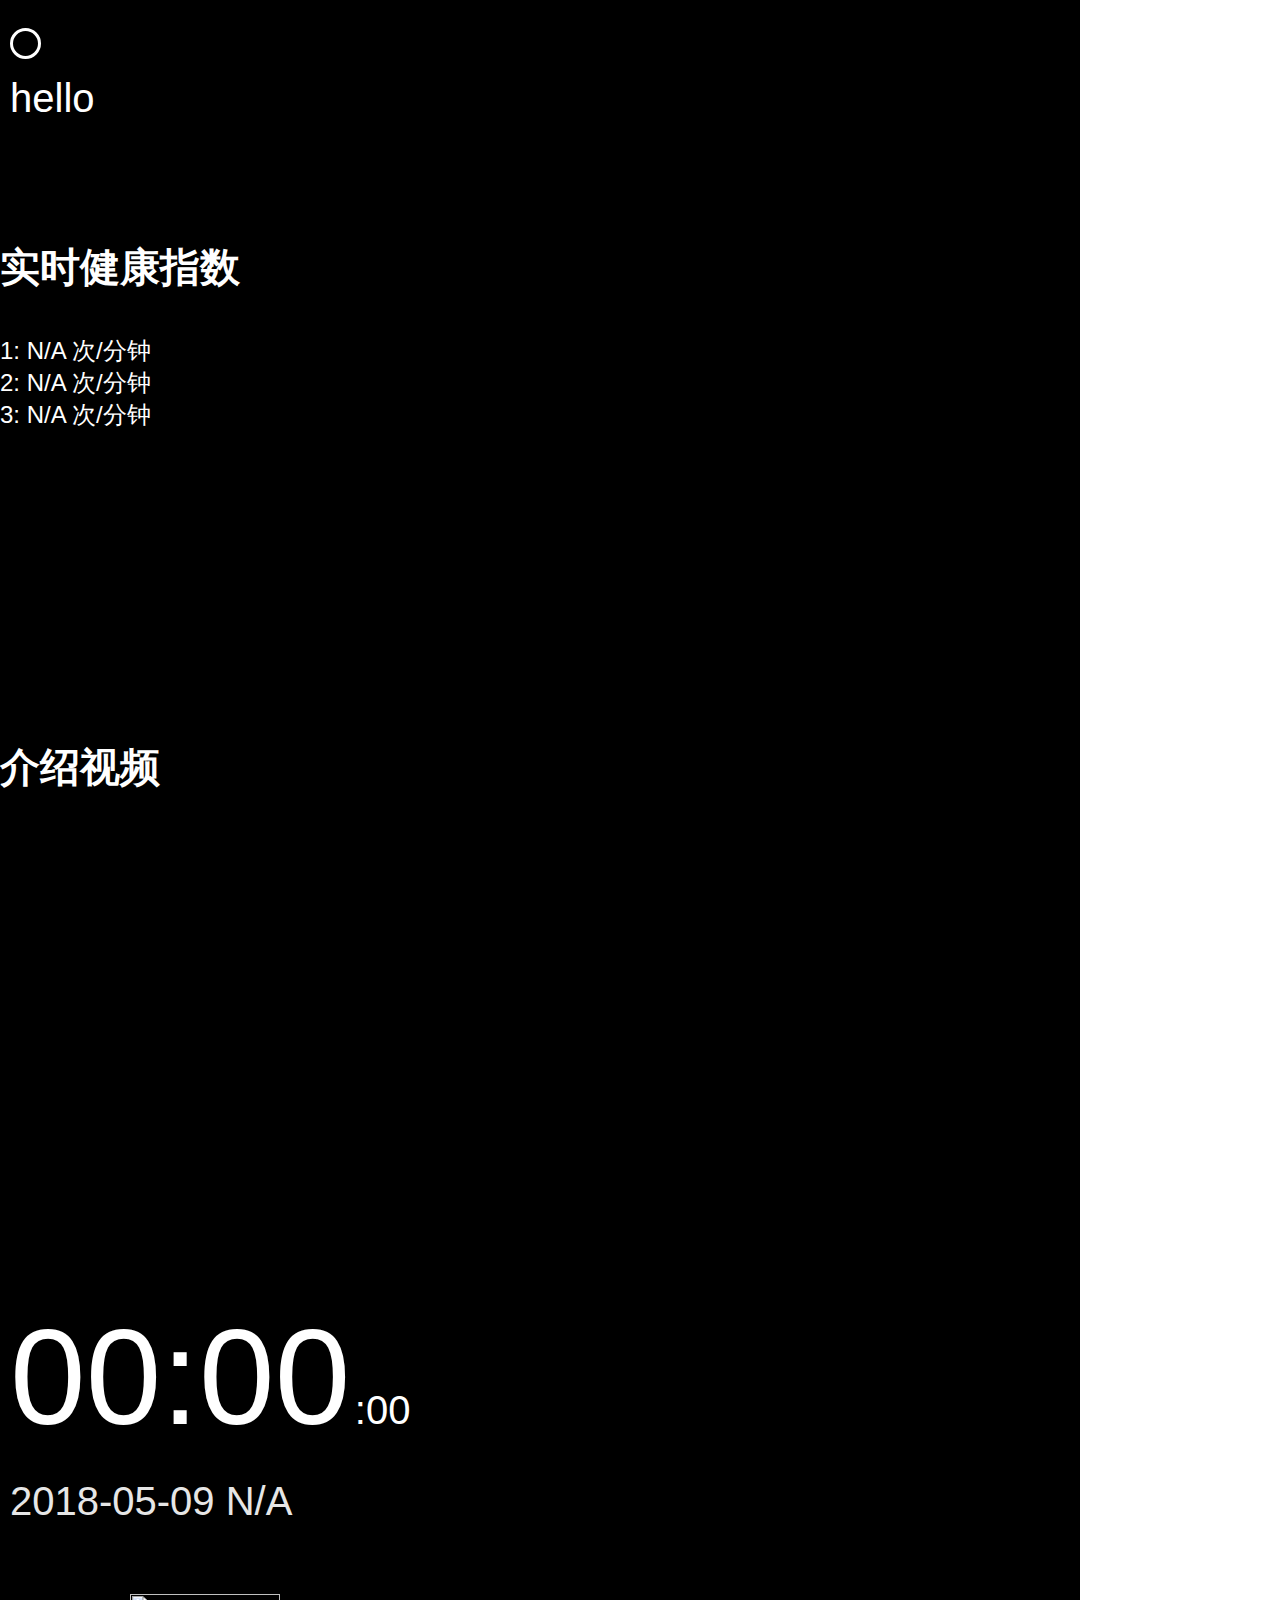
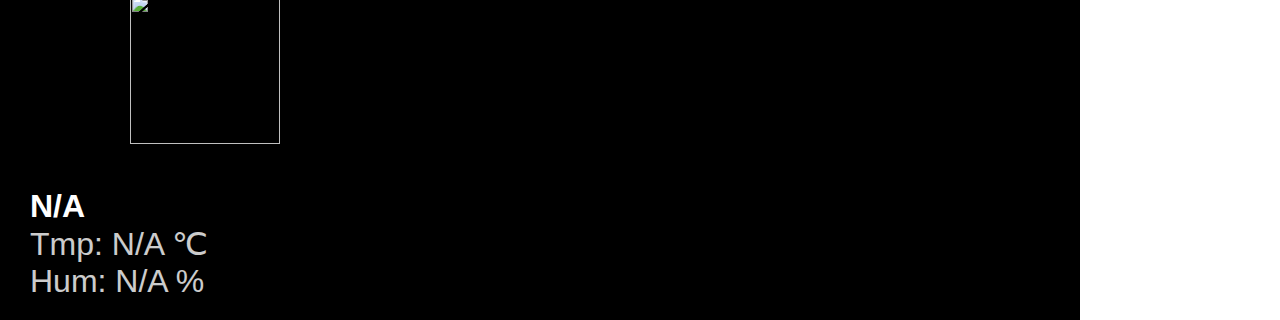
==== index.html @ d1e90dd5 "界面元素优化，并添加新的视频元素" ====
<!DOCTYPE html>
<html>

<head>
	<meta charset="utf-8">
	<meta http-equiv="X-UA-Compatible" content="IE=edge,chrome=1">
	<title>Magic Mirror Main Display Design</title>
	<meta name="description" content="">
	<meta name="keywords" content="">
	<link rel="stylesheet" type="text/css" href="Modules/bootstrap.min.css">
	<link rel="stylesheet" type="text/css" href="Modules/index.css">
	<script type="text/javascript" src="Modules/jquery-3.3.1.min.js"></script>
	<script type="text/javascript" src="Modules/bootstrap.min.js"></script>
	<script type="text/javascript" src="Modules/moment.min.js"></script>
	<script type="text/javascript" src="Modules/crypto-js.js"></script>
	<script type="text/javascript" src="Modules/hmac-sha1.js"></script>
</head>

<body>
	<div class="screen">
		<div class="assistant-table padding-10px">
			<div class="row">
				<i id="icon-assistant">
					<div class="circle"></div>
				</i>
				<span id="assistant-element">hello</span>
			</div>
		</div>

		<div id="" class="healthreport-table">
			<h3>实时健康指数</h3>
			<div class="health-info">
				<span>1:</span>
				<span id="health-1">N/A</span>
				<span>次/分钟</span>
			</div>
			<div class="health-info">
				<span>2:</span>
				<span id="health-2">N/A</span>
				<span>次/分钟</span>
			</div>
			<div class="health-info">
				<span>3:</span>
				<span id="health-3">N/A</span>
				<span>次/分钟</span>
			</div>

			<div class="video-table">
				<h3>介绍视频</h3>
				<video width="640" height="360" src="#">
				</video>
			</div>
		</div>

		<div class="information-table padding-10px">
			<div class="row">
				<div class="normal-table col-md-6">
					<div class="row">
						<div class="timenum col-md-12">
							<span id="time-element">00:00</span>
							<span id="second-element">:00</span>
						</div>
						<div class="dayinfo col-md-12">
							<span id="date-element">2018-05-09</span>
							<span id="week-element">N/A</span>
						</div>
					</div>
				</div>
				<div class="icon-table col-md-3">
					<img class="icon-weather" src="Resource/icon-example.png">
				</div>
				<div class="info-table col-md-3">
					<div class="row">
						<div class="weather col-md-12">
							<strong>
								<span id="weather-element">N/A</span>
							</strong>
						</div>
						<div class="tempnum col-md-12">
							<span>Tmp:</span>
							<span id="temp-element">N/A</span>
							<span>℃</span>
						</div>
						<div class="humiditynum col-md-12">
							<span>Hum:</span>
							<span id="humidity-element">N/A</span>
							<span>%</span>
						</div>
					</div>
				</div>
			</div>
		</div>
	</div>
</body>
<script type="text/javascript" src="Modules/index.js"></script>

</html>
---- Modules/index.css ----
@charset "UTF-8";
/**
 * 
 * @authors Lin Yangyang & Wang Hanze
 * @date    2018-03-18 10:03:06
 * @version 1.3.0
 */

body {
	margin: 0;
	padding: 0;
	width: 1080px;
	height: 1920px;
}

.screen {
	margin: 0;
	padding: 0;
	width: 1080px;
	height: 1920px;
	position: relative;
	background: #000000;
	font-family: Arial, Helvetica, sans-serif;
	color: #ffffff;
}

.row {
	margin: 0;
	padding: 0;
	width: 100%;
	height: 100%;
}

.information-table {
	position: absolute;
	bottom: 10px;
}

.healthreport-table {
	position: absolute;
	top: 200px;
	/* left: -20px; */
	/* animation: 3s location_trans 0s infinite; */
}

h3 {
	font-size: 2.5em;
}

.health-info {
	font-size: 1.5em;
}

.video-table {
	position: absolute;
	top: 500px;
}

.icon-weather {
	width: 150px;
	height: 150px;
	margin-top: 70px;
	margin-left: 120px;
}

.assistant-table {
	font-size: 2.5em;
}

.circle {
	margin-top: 17.5px;
	margin-bottom: 17.5px;
	margin-right: 10px;
	width: 25px;
	height: 25px;
	border: 3px solid;
	border-color: #ffffff;
	border-radius: 25px;
	animation: 3s opacity_trans 0s infinite;
}

@keyframes opacity_trans {
	0% {
		opacity: 0;
	}
	50% {
		opacity: 1;
	}
	100% {
		opacity: 0;
	}
}

.info-table {
	margin-top: 20px;
}

.timenum {
	height: 180px;
}

#time-element {
	font-size: 8.5em;
}

#second-element {
	font-size: 2.5em;
}

.dayinfo {
	font-size: 2.5em;
	opacity: 0.9;
}

.weather {
	margin-left: 20px;
	margin-top: 40px;
	font-size: 2em;
}

.tempnum {
	margin-left: 20px;
	font-size: 2em;
	opacity: 0.8;
}

.humiditynum {
	margin-left: 20px;
	font-size: 2em;
	opacity: 0.8;
}

.padding-10px {
	padding: 10px;
}
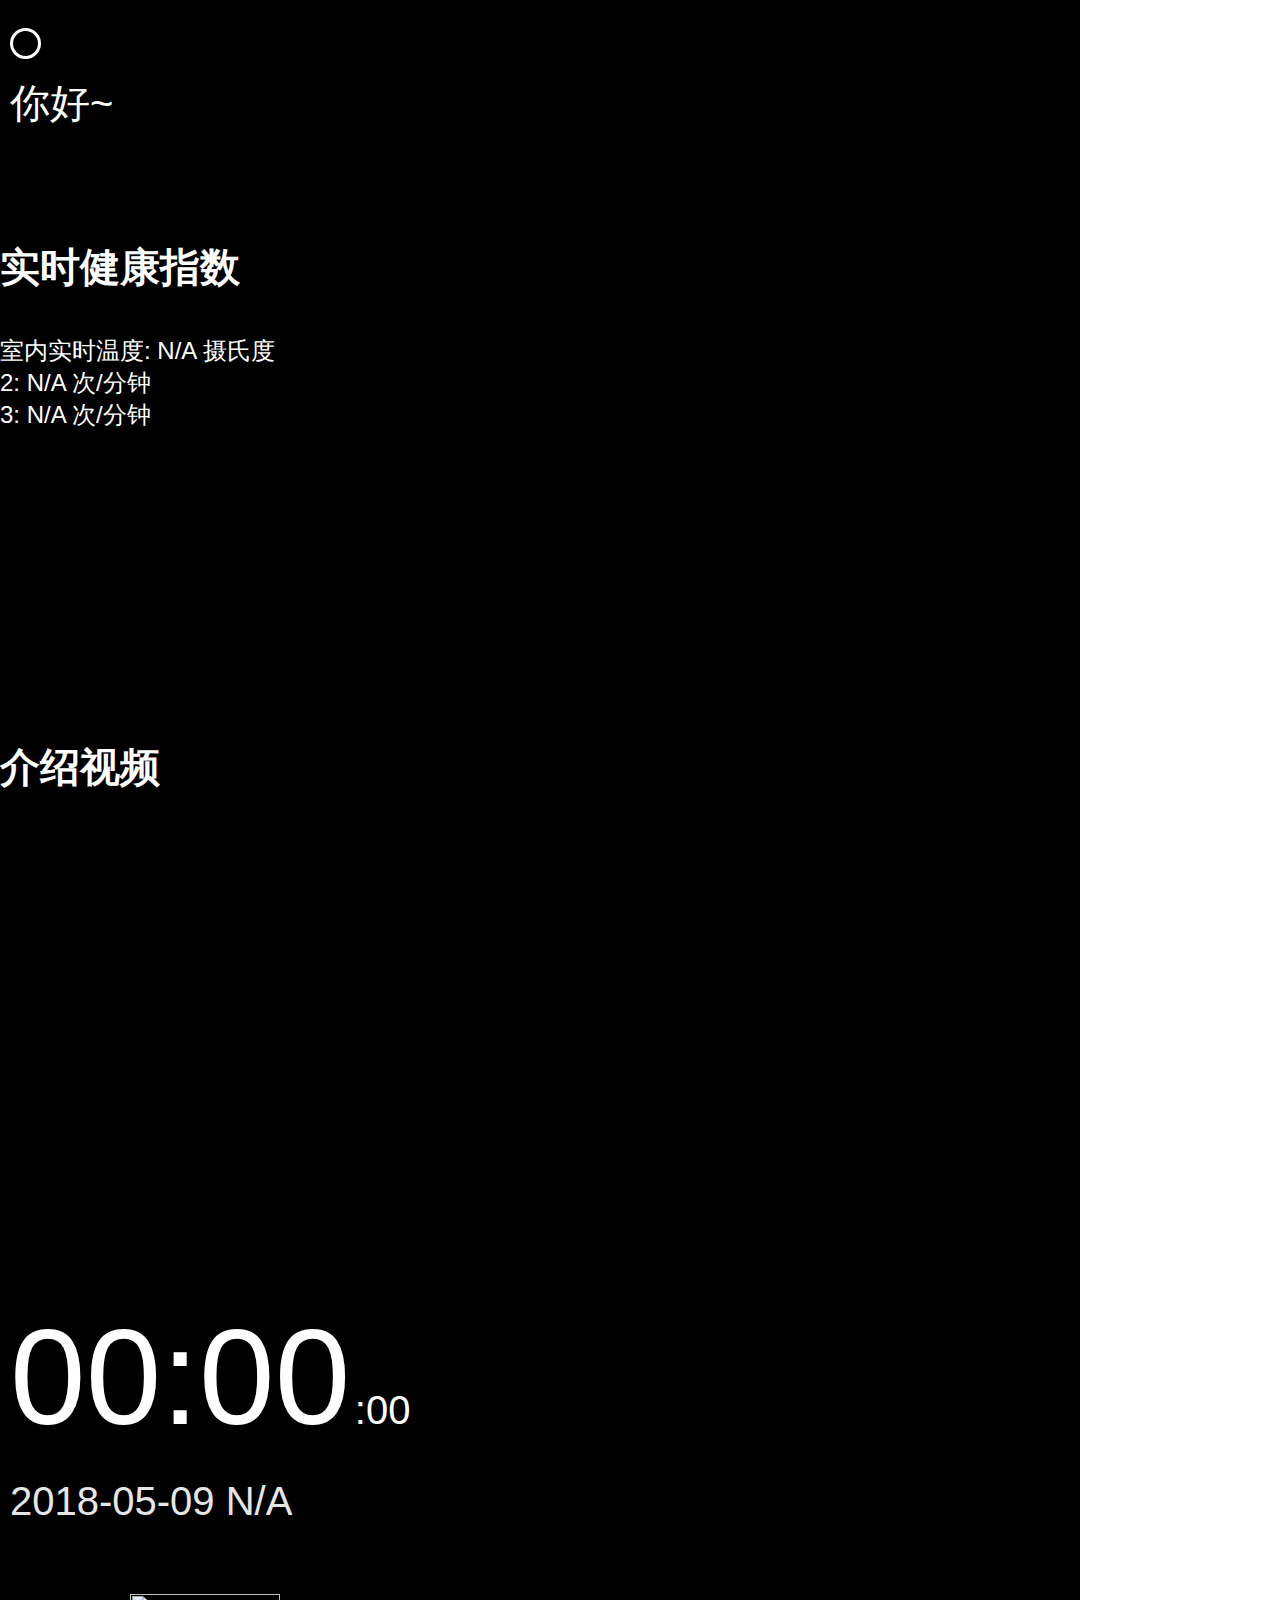
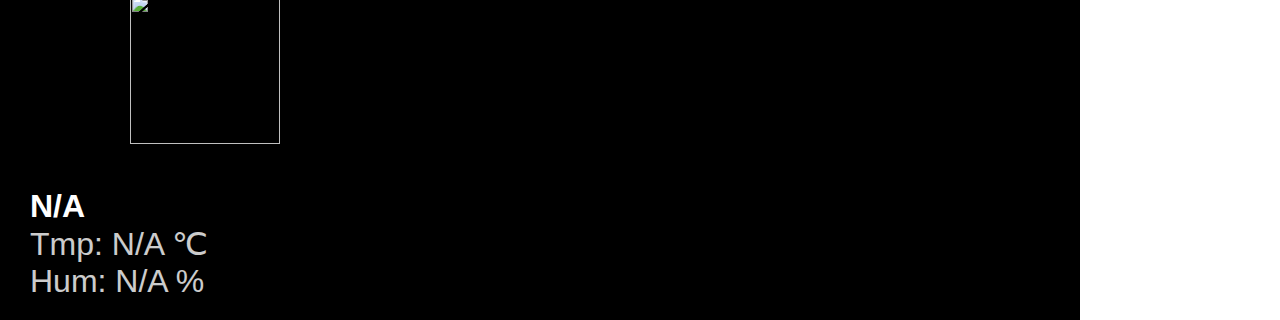
==== commit b2942ccc: "更新实时温度测量" ====
--- a/index.html
+++ b/index.html
@@ -23,16 +23,16 @@
 				<i id="icon-assistant">
 					<div class="circle"></div>
 				</i>
-				<span id="assistant-element">hello</span>
+				<span id="assistant-element">你好~</span>
 			</div>
 		</div>
 
 		<div id="" class="healthreport-table">
 			<h3>实时健康指数</h3>
 			<div class="health-info">
-				<span>1:</span>
+				<span>室内实时温度:</span>
 				<span id="health-1">N/A</span>
-				<span>次/分钟</span>
+				<span>摄氏度</span>
 			</div>
 			<div class="health-info">
 				<span>2:</span>
@@ -47,8 +47,7 @@
 
 			<div class="video-table">
 				<h3>介绍视频</h3>
-				<video width="640" height="360" src="#">
-				</video>
+				<video src="/home/pi/Videos/demo.mp4" autoplay></video>
 			</div>
 		</div>
 
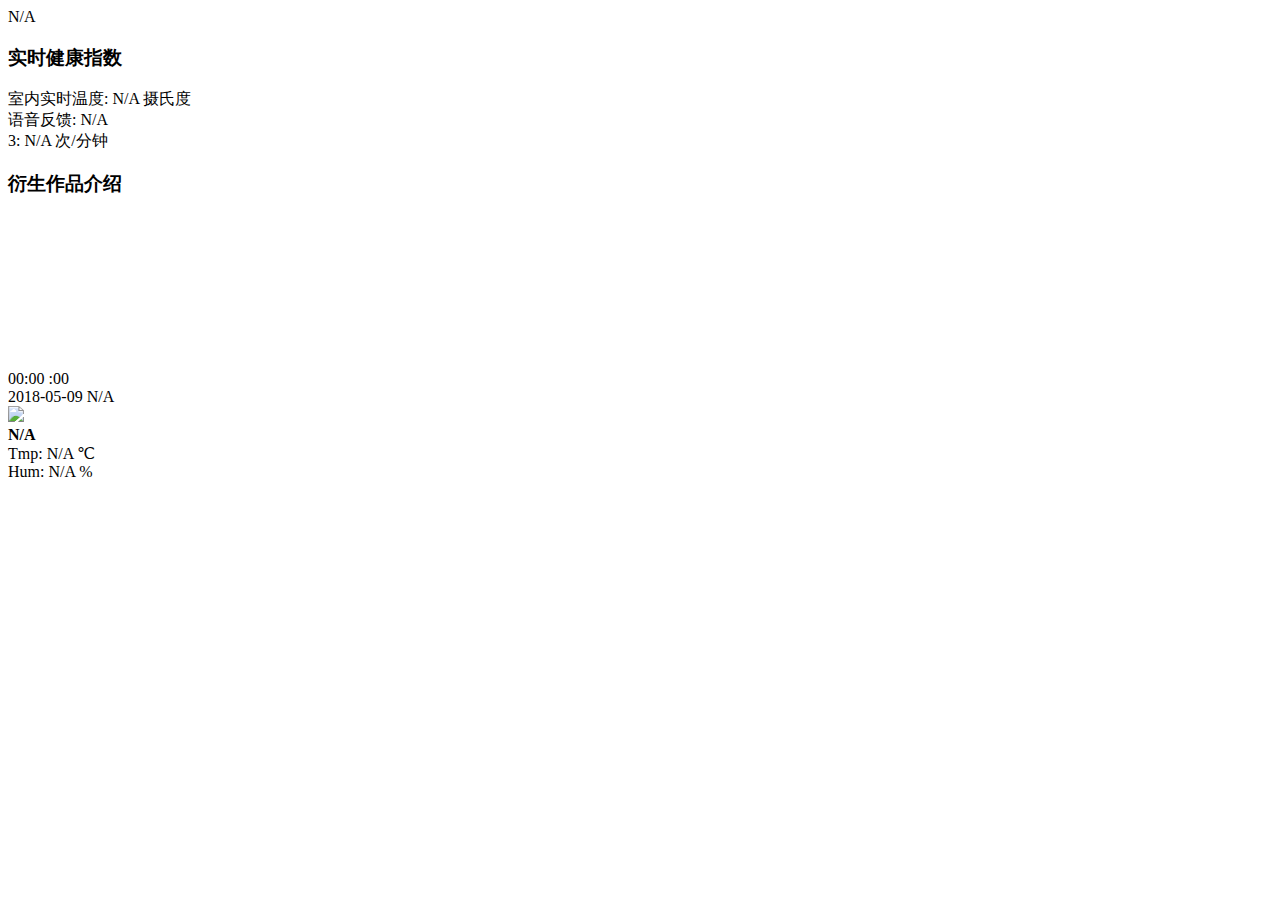
==== commit 341ce233: "flask 服务器完善，前端 ajax 方法跨域问题解决（非 jsonp 形式）" ====
--- a/index.html
+++ b/index.html
@@ -4,16 +4,11 @@
 <head>
 	<meta charset="utf-8">
 	<meta http-equiv="X-UA-Compatible" content="IE=edge,chrome=1">
-	<title>Magic Mirror Main Display Design</title>
+	<title>Magic Mirror Main Display</title>
 	<meta name="description" content="">
 	<meta name="keywords" content="">
-	<link rel="stylesheet" type="text/css" href="Modules/bootstrap.min.css">
-	<link rel="stylesheet" type="text/css" href="Modules/index.css">
-	<script type="text/javascript" src="Modules/jquery-3.3.1.min.js"></script>
-	<script type="text/javascript" src="Modules/bootstrap.min.js"></script>
-	<script type="text/javascript" src="Modules/moment.min.js"></script>
-	<script type="text/javascript" src="Modules/crypto-js.js"></script>
-	<script type="text/javascript" src="Modules/hmac-sha1.js"></script>
+	<link rel="stylesheet" type="text/css" href="Modules/css/bootstrap.min.css">
+	<link rel="stylesheet" type="text/css" href="Modules/css/index.css">
 </head>
 
 <body>
@@ -23,7 +18,7 @@
 				<i id="icon-assistant">
 					<div class="circle"></div>
 				</i>
-				<span id="assistant-element">你好~</span>
+				<span id="assistant-element">N/A</span>
 			</div>
 		</div>
 
@@ -35,9 +30,9 @@
 				<span>摄氏度</span>
 			</div>
 			<div class="health-info">
-				<span>2:</span>
+				<span>语音反馈:</span>
 				<span id="health-2">N/A</span>
-				<span>次/分钟</span>
+				<span></span>
 			</div>
 			<div class="health-info">
 				<span>3:</span>
@@ -46,8 +41,8 @@
 			</div>
 
 			<div class="video-table">
-				<h3>介绍视频</h3>
-				<video src="/home/pi/Videos/demo.mp4" autoplay></video>
+				<h3>衍生作品介绍</h3>
+				<video id="video1" src="/home/pi/Videos/demo.mp4"></video>
 			</div>
 		</div>
 
@@ -90,7 +85,13 @@
 			</div>
 		</div>
 	</div>
+
+	<script type="text/javascript" src="Modules/js/jquery-3.3.1.min.js"></script>
+	<script type="text/javascript" src="Modules/js/bootstrap.min.js"></script>
+	<script type="text/javascript" src="Modules/js/moment.min.js"></script>
+	<script type="text/javascript" src="Modules/js/crypto-js.js"></script>
+	<script type="text/javascript" src="Modules/js/hmac-sha1.js"></script>
+	<script type="text/javascript" src="Modules/js/index.js"></script>
 </body>
-<script type="text/javascript" src="Modules/index.js"></script>
 
 </html>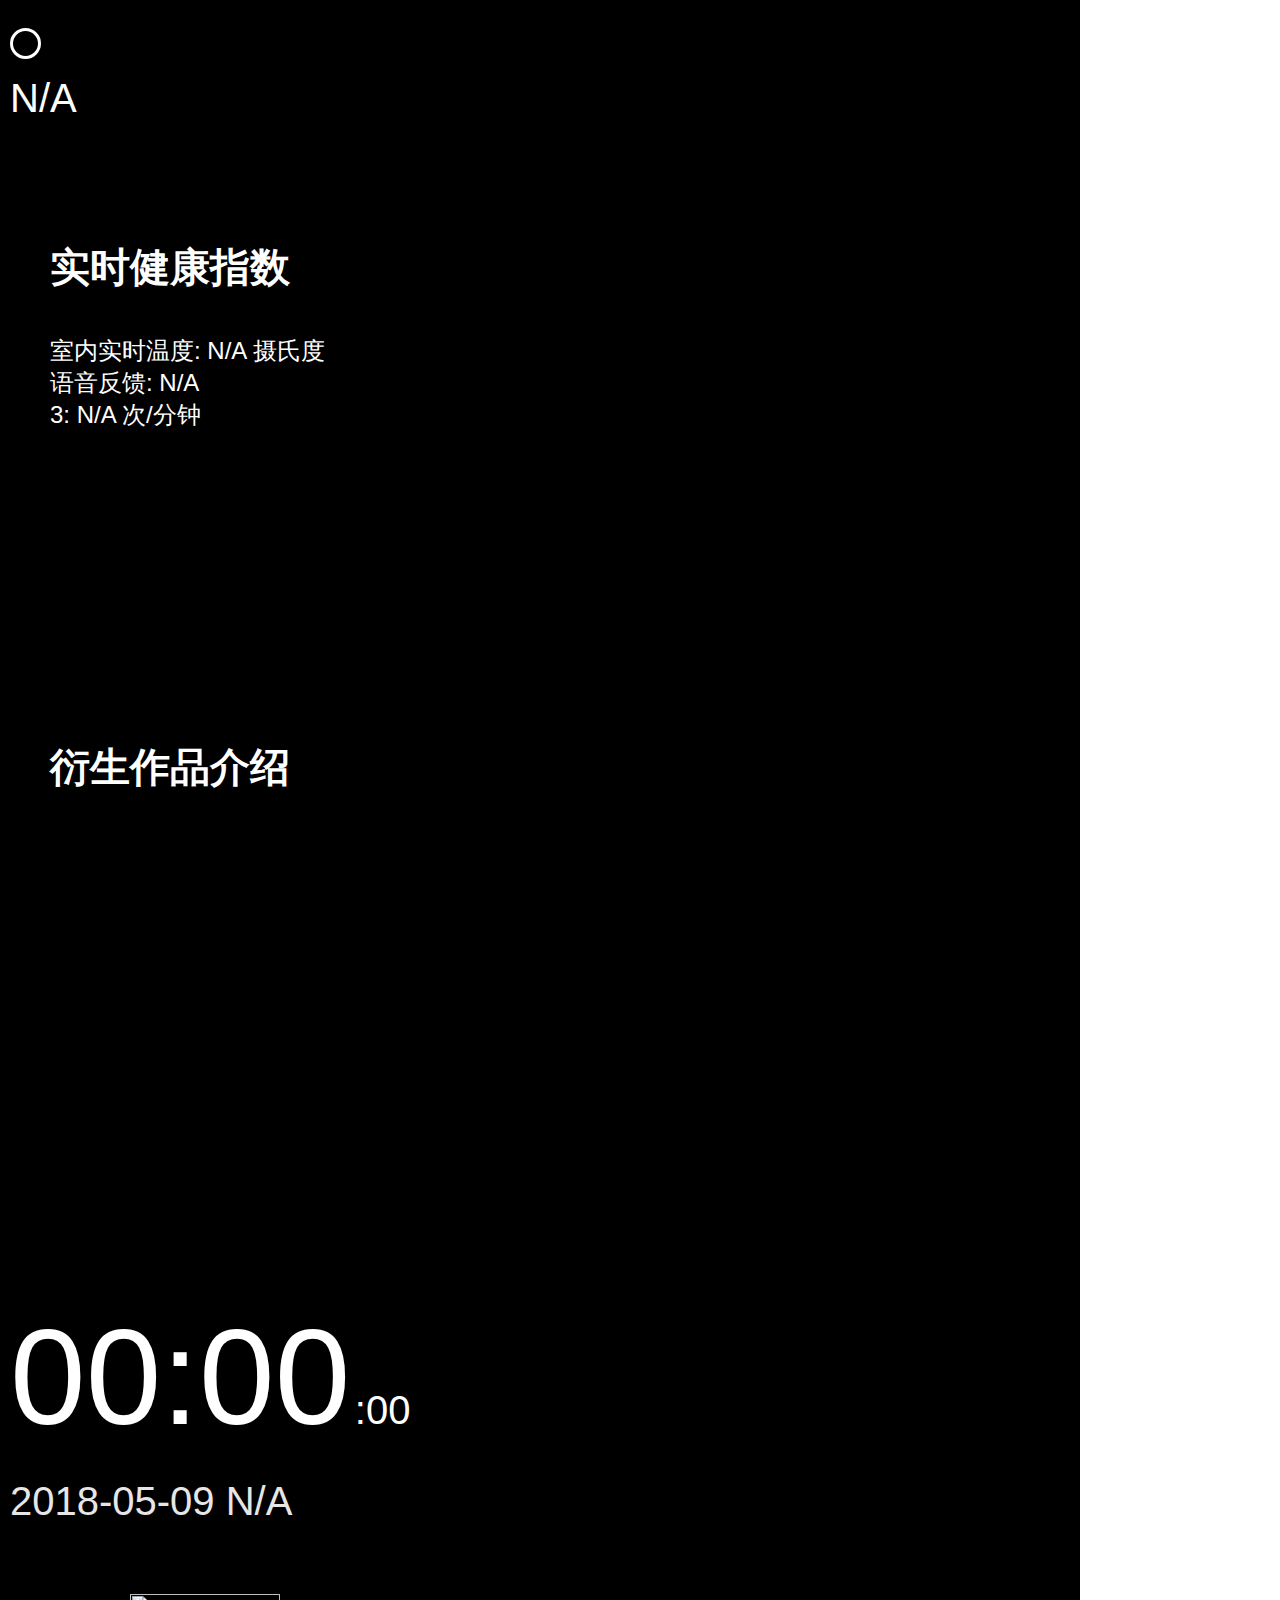
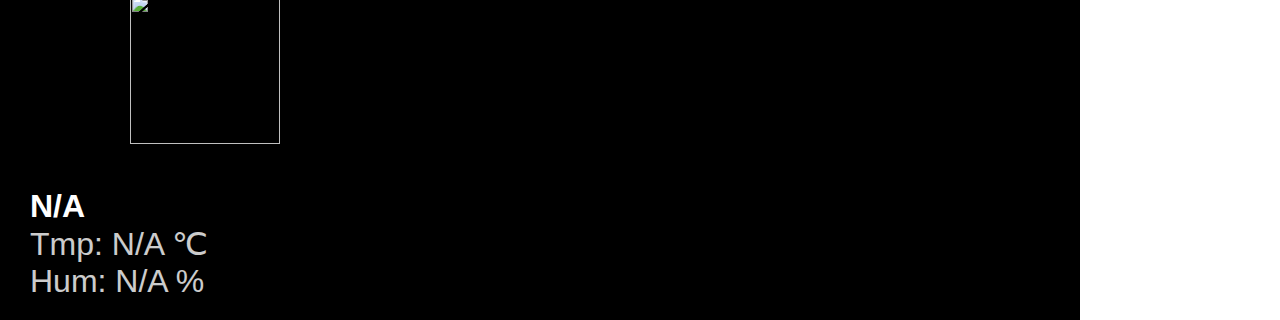
==== commit 35a99699: "Reformat code" ====
--- a/index.html
+++ b/index.html
@@ -2,96 +2,96 @@
 <html>
 
 <head>
-	<meta charset="utf-8">
-	<meta http-equiv="X-UA-Compatible" content="IE=edge,chrome=1">
-	<title>Magic Mirror Main Display</title>
-	<meta name="description" content="">
-	<meta name="keywords" content="">
-	<link rel="stylesheet" type="text/css" href="Modules/css/bootstrap.min.css">
-	<link rel="stylesheet" type="text/css" href="Modules/css/index.css">
+    <meta charset="utf-8">
+    <meta http-equiv="X-UA-Compatible" content="IE=edge,chrome=1">
+    <title>Magic Mirror Main Display</title>
+    <meta name="description" content="">
+    <meta name="keywords" content="">
+    <link rel="stylesheet" type="text/css" href="Modules/css/bootstrap.min.css">
+    <link rel="stylesheet" type="text/css" href="Modules/css/index.css">
 </head>
 
 <body>
-	<div class="screen">
-		<div class="assistant-table padding-10px">
-			<div class="row">
-				<i id="icon-assistant">
-					<div class="circle"></div>
-				</i>
-				<span id="assistant-element">N/A</span>
-			</div>
-		</div>
+<div class="screen">
+    <div class="assistant-table padding-10px">
+        <div class="row">
+            <i id="icon-assistant">
+                <div class="circle"></div>
+            </i>
+            <span id="assistant-element">N/A</span>
+        </div>
+    </div>
 
-		<div id="" class="healthreport-table">
-			<h3>实时健康指数</h3>
-			<div class="health-info">
-				<span>室内实时温度:</span>
-				<span id="health-1">N/A</span>
-				<span>摄氏度</span>
-			</div>
-			<div class="health-info">
-				<span>语音反馈:</span>
-				<span id="health-2">N/A</span>
-				<span></span>
-			</div>
-			<div class="health-info">
-				<span>3:</span>
-				<span id="health-3">N/A</span>
-				<span>次/分钟</span>
-			</div>
+    <div id="" class="healthreport-table">
+        <h3>实时健康指数</h3>
+        <div class="health-info">
+            <span>室内实时温度:</span>
+            <span id="health-1">N/A</span>
+            <span>摄氏度</span>
+        </div>
+        <div class="health-info">
+            <span>语音反馈:</span>
+            <span id="health-2">N/A</span>
+            <span></span>
+        </div>
+        <div class="health-info">
+            <span>3:</span>
+            <span id="health-3">N/A</span>
+            <span>次/分钟</span>
+        </div>
 
-			<div class="video-table">
-				<h3>衍生作品介绍</h3>
-				<video id="video1" src="/home/pi/Videos/demo.mp4"></video>
-			</div>
-		</div>
+        <div class="video-table">
+            <h3>衍生作品介绍</h3>
+            <video id="video1" src="/home/pi/Videos/demo.mp4"></video>
+        </div>
+    </div>
 
-		<div class="information-table padding-10px">
-			<div class="row">
-				<div class="normal-table col-md-6">
-					<div class="row">
-						<div class="timenum col-md-12">
-							<span id="time-element">00:00</span>
-							<span id="second-element">:00</span>
-						</div>
-						<div class="dayinfo col-md-12">
-							<span id="date-element">2018-05-09</span>
-							<span id="week-element">N/A</span>
-						</div>
-					</div>
-				</div>
-				<div class="icon-table col-md-3">
-					<img class="icon-weather" src="Resource/icon-example.png">
-				</div>
-				<div class="info-table col-md-3">
-					<div class="row">
-						<div class="weather col-md-12">
-							<strong>
-								<span id="weather-element">N/A</span>
-							</strong>
-						</div>
-						<div class="tempnum col-md-12">
-							<span>Tmp:</span>
-							<span id="temp-element">N/A</span>
-							<span>℃</span>
-						</div>
-						<div class="humiditynum col-md-12">
-							<span>Hum:</span>
-							<span id="humidity-element">N/A</span>
-							<span>%</span>
-						</div>
-					</div>
-				</div>
-			</div>
-		</div>
-	</div>
+    <div class="information-table padding-10px">
+        <div class="row">
+            <div class="normal-table col-md-6">
+                <div class="row">
+                    <div class="timenum col-md-12">
+                        <span id="time-element">00:00</span>
+                        <span id="second-element">:00</span>
+                    </div>
+                    <div class="dayinfo col-md-12">
+                        <span id="date-element">2018-05-09</span>
+                        <span id="week-element">N/A</span>
+                    </div>
+                </div>
+            </div>
+            <div class="icon-table col-md-3">
+                <img class="icon-weather" src="Resource/icon-example.png">
+            </div>
+            <div class="info-table col-md-3">
+                <div class="row">
+                    <div class="weather col-md-12">
+                        <strong>
+                            <span id="weather-element">N/A</span>
+                        </strong>
+                    </div>
+                    <div class="tempnum col-md-12">
+                        <span>Tmp:</span>
+                        <span id="temp-element">N/A</span>
+                        <span>℃</span>
+                    </div>
+                    <div class="humiditynum col-md-12">
+                        <span>Hum:</span>
+                        <span id="humidity-element">N/A</span>
+                        <span>%</span>
+                    </div>
+                </div>
+            </div>
+        </div>
+    </div>
+</div>
 
-	<script type="text/javascript" src="Modules/js/jquery-3.3.1.min.js"></script>
-	<script type="text/javascript" src="Modules/js/bootstrap.min.js"></script>
-	<script type="text/javascript" src="Modules/js/moment.min.js"></script>
-	<script type="text/javascript" src="Modules/js/crypto-js.js"></script>
-	<script type="text/javascript" src="Modules/js/hmac-sha1.js"></script>
-	<script type="text/javascript" src="Modules/js/index.js"></script>
+<script type="text/javascript" src="Modules/js/jquery-3.3.1.min.js"></script>
+<script type="text/javascript" src="Modules/js/bootstrap.min.js"></script>
+<script type="text/javascript" src="Modules/js/moment.min.js"></script>
+<script type="text/javascript" src="Modules/js/crypto-js.js"></script>
+<script type="text/javascript" src="Modules/js/hmac-sha1.js"></script>
+<script type="text/javascript" src="Modules/js/index.js"></script>
 </body>
 
 </html>--- a/Modules/css/index.css
+++ b/Modules/css/index.css
@@ -0,0 +1,135 @@
+@charset "UTF-8";
+/**
+ * 
+ * @authors Lin Yangyang & Wang Hanze
+ * @date    2018-03-18 10:03:06
+ * @version 1.3.0
+ */
+
+body {
+    margin: 0;
+    padding: 0;
+    width: 1080px;
+    height: 1920px;
+}
+
+.screen {
+    margin: 0;
+    padding: 0;
+    width: 1080px;
+    height: 1920px;
+    position: relative;
+    background: #000000;
+    font-family: Arial, Helvetica, sans-serif;
+    color: #ffffff;
+}
+
+.row {
+    margin: 0;
+    padding: 0;
+    width: 100%;
+    height: 100%;
+}
+
+.information-table {
+    position: absolute;
+    bottom: 10px;
+}
+
+.healthreport-table {
+    position: absolute;
+    top: 200px;
+    left: 50px;
+    /* animation: 3s location_trans 0s infinite; */
+}
+
+h3 {
+    font-size: 2.5em;
+}
+
+.health-info {
+    font-size: 1.5em;
+}
+
+.video-table {
+    position: absolute;
+    top: 500px;
+}
+
+.icon-weather {
+    width: 150px;
+    height: 150px;
+    margin-top: 70px;
+    margin-left: 120px;
+}
+
+.assistant-table {
+    font-size: 2.5em;
+}
+
+.circle {
+    margin-top: 17.5px;
+    margin-bottom: 17.5px;
+    margin-right: 10px;
+    width: 25px;
+    height: 25px;
+    border: 3px solid;
+    border-color: #ffffff;
+    border-radius: 25px;
+    animation: 3s opacity_trans 0s infinite;
+}
+
+@keyframes opacity_trans {
+    0% {
+        opacity: 0;
+    }
+    50% {
+        opacity: 1;
+    }
+    100% {
+        opacity: 0;
+    }
+}
+
+.info-table {
+    margin-top: 20px;
+}
+
+.timenum {
+    height: 180px;
+}
+
+#time-element {
+    font-size: 8.5em;
+}
+
+#second-element {
+    font-size: 2.5em;
+}
+
+.dayinfo {
+    font-size: 2.5em;
+    opacity: 0.9;
+}
+
+.weather {
+    margin-left: 20px;
+    margin-top: 40px;
+    font-size: 2em;
+}
+
+.tempnum {
+    margin-left: 20px;
+    font-size: 2em;
+    opacity: 0.8;
+}
+
+.humiditynum {
+    margin-left: 20px;
+    font-size: 2em;
+    opacity: 0.8;
+}
+
+.padding-10px {
+    padding: 10px;
+}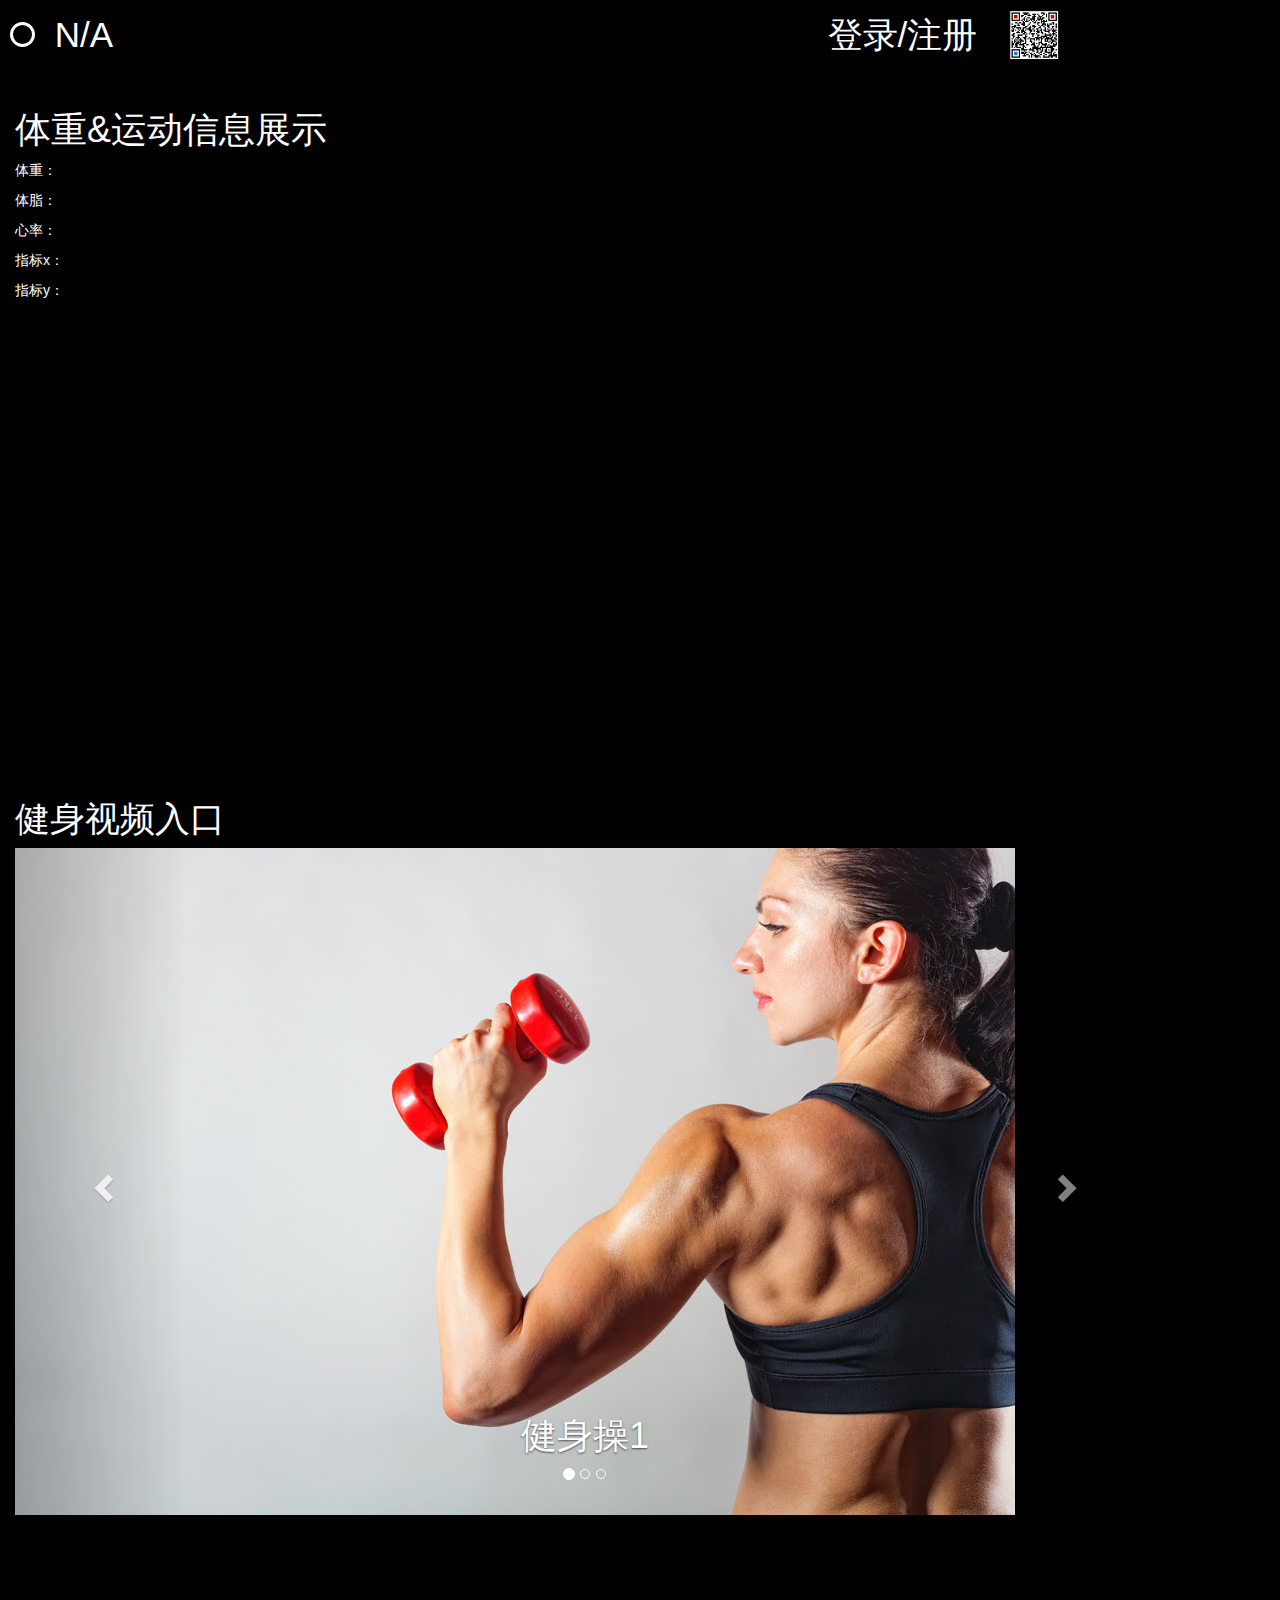
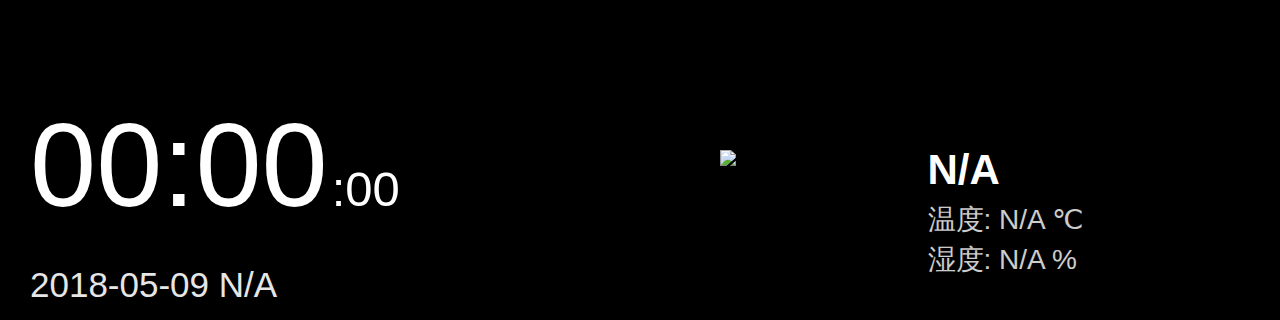
==== commit b746544c: "界面增加视频入口和生理信息板块" ====
--- a/index.html
+++ b/index.html
@@ -7,24 +7,59 @@
     <title>Magic Mirror Main Display</title>
     <meta name="description" content="">
     <meta name="keywords" content="">
+
     <link rel="stylesheet" type="text/css" href="Modules/css/bootstrap.min.css">
     <link rel="stylesheet" type="text/css" href="Modules/css/index.css">
 </head>
 
 <body>
 <div class="screen">
-    <div class="assistant-table padding-10px">
+    <!--顶部-->
+    <div class="assistant-table container-fluid">
         <div class="row">
-            <i id="icon-assistant">
-                <div class="circle"></div>
-            </i>
-            <span id="assistant-element">N/A</span>
+            <div class="col-md-9">
+                <i id="icon-assistant">
+                    <div class="circle"></div>
+                </i>
+                <span id="assistant-element">N/A</span>                
+            </div>
+            <div class="col-md-2">
+                <span class="text-right">登录/注册</span>                  
+            </div>
+            <div class="col-md-1">
+                 <img src="Resource/Rcode.png" width="50" class="img-responsive">  
+            </div>
         </div>
     </div>
 
-    <div id="" class="healthreport-table">
-        <h3>实时健康指数</h3>
-        <div class="health-info">
+    <!--体重等信息-->
+    <div id="" class="container healthreport-table">
+        <h1>体重&运动信息展示</h1>
+
+        <div class="row">
+            <!--指标区-->
+            <div class="col-md-3">
+                <p>体重：<span id="h-info-weight"></span></p>
+                <p>体脂：<span id="h-info-fat"></span></p>
+                <p>心率：<span id="h-info-heartrate"></span></p>
+                <p>指标x：<span id="h-info-x"></span></p>
+                <p>指标y：<span id="h-info-y"></span></p>
+            </div>
+            <!--图表区-->
+            <div class="col-md-9 charts-box">
+                <div class="col-md-12">
+                    <div id="weightCurveChart"></div>                    
+                </div>
+                
+                <div class="col-md-12">
+                    <div id="compositionPieChart" width="50%"></div>                    
+                </div>
+                
+            </div>
+        </div>
+
+
+ <!--        <div class="health-info">
             <span>室内实时温度:</span>
             <span id="health-1">N/A</span>
             <span>摄氏度</span>
@@ -38,18 +73,58 @@
             <span>3:</span>
             <span id="health-3">N/A</span>
             <span>次/分钟</span>
-        </div>
+        </div> -->
+    </div>
+    
+    <!--健身视频入口-->
+    <div class="container video-table">
+        <h3>健身视频入口</h3>
+<!--          <video id="video1" src="/home/pi/Videos/demo.mp4"></video>-->    
+        <div id="myCarousel" class="carousel slide" data-ride='carousel'>
+            <!-- 轮播（Carousel）指标 -->
+            <ol class="carousel-indicators">
+                <li data-target="#myCarousel" data-slide-to="0" class="active"></li>
+                <li data-target="#myCarousel" data-slide-to="1"></li>
+                <li data-target="#myCarousel" data-slide-to="2"></li>
+            </ol>   
+            <!-- 轮播（Carousel）项目 -->
+            <div class="carousel-inner" role="listbox">
+                <div class="item active">
+                    <img src="Resource/videoslide1.png" alt="First slide">
+                    <div class="carousel-caption">
+                        <h1>健身操1</h1>
+                    </div>
+                </div>
+                <div class="item">
+                    <img src="Resource/videoslide2.png" alt="Second slide">
+                    <div class="carousel-caption">
+                        <h1>健身操2</h1>
+                    </div>
+                </div>
+                <div class="item">
+                    <img src="Resource/videoslide3.png" alt="Third slide">
+                    <div class="carousel-caption">
+                        <h1>健身操3</h1>
+                    </div>
+                </div>
+            </div>
+            <!-- 轮播（Carousel）导航 -->
+            <a class="left carousel-control" href="#myCarousel" role="button" data-slide="prev">
+                <span class="glyphicon glyphicon-chevron-left" aria-hidden="true"></span>
+                <span class="sr-only">Previous</span>
+            </a>
+            <a class="right carousel-control" href="#myCarousel" role="button" data-slide="next">
+                <span class="glyphicon glyphicon-chevron-right" aria-hidden="true"></span>
+                <span class="sr-only">Next</span>
+            </a>
+        </div>  <!--end carousel-->
+    </div> <!--end video-table-->
+    
 
-        <div class="video-table">
-            <h3>衍生作品介绍</h3>
-            <video id="video1" src="/home/pi/Videos/demo.mp4"></video>
-        </div>
-    </div>
-
-    <div class="information-table padding-10px">
+    <!-- 底部日期时间+天气信息-->    
+    <div class="information-table container">
         <div class="row">
             <div class="normal-table col-md-6">
-                <div class="row">
                     <div class="timenum col-md-12">
                         <span id="time-element">00:00</span>
                         <span id="second-element">:00</span>
@@ -58,40 +133,40 @@
                         <span id="date-element">2018-05-09</span>
                         <span id="week-element">N/A</span>
                     </div>
-                </div>
             </div>
             <div class="icon-table col-md-3">
-                <img class="icon-weather" src="Resource/icon-example.png">
+                <img id="weather-icon" class="icon-weather" src="Resource/icon-example.png">
             </div>
             <div class="info-table col-md-3">
-                <div class="row">
-                    <div class="weather col-md-12">
-                        <strong>
-                            <span id="weather-element">N/A</span>
-                        </strong>
-                    </div>
-                    <div class="tempnum col-md-12">
-                        <span>Tmp:</span>
-                        <span id="temp-element">N/A</span>
-                        <span>℃</span>
-                    </div>
-                    <div class="humiditynum col-md-12">
-                        <span>Hum:</span>
-                        <span id="humidity-element">N/A</span>
-                        <span>%</span>
-                    </div>
+                <div class="weather col-md-12">
+                    <strong>
+                        <span id="weather-element">N/A</span>
+                    </strong>
+                </div>
+                <div class="tempnum col-md-12">
+                    <span>温度:</span>
+                    <span id="temp-element">N/A</span>
+                    <span>℃</span>
+                </div>
+                <div class="humiditynum col-md-12">
+                    <span>湿度:</span>
+                    <span id="humidity-element">N/A</span>
+                    <span>%</span>
                 </div>
             </div>
         </div>
-    </div>
-</div>
+    </div> <!--end .infomation-table -->
+</div> <!--end .srceen-->
 
 <script type="text/javascript" src="Modules/js/jquery-3.3.1.min.js"></script>
 <script type="text/javascript" src="Modules/js/bootstrap.min.js"></script>
+<script type="text/javascript" src="Modules/js/echarts.min.js"></script>
 <script type="text/javascript" src="Modules/js/moment.min.js"></script>
 <script type="text/javascript" src="Modules/js/crypto-js.js"></script>
 <script type="text/javascript" src="Modules/js/hmac-sha1.js"></script>
 <script type="text/javascript" src="Modules/js/index.js"></script>
+<script>   
+</script>
 </body>
 
 </html>--- a/Modules/css/index.css
+++ b/Modules/css/index.css
@@ -11,9 +11,10 @@
     padding: 0;
     width: 1080px;
     height: 1920px;
+    background: #000000;
 }
 
-.screen {
+.screen {   
     margin: 0;
     padding: 0;
     width: 1080px;
@@ -24,23 +25,9 @@
     color: #ffffff;
 }
 
-.row {
-    margin: 0;
-    padding: 0;
-    width: 100%;
-    height: 100%;
-}
-
 .information-table {
     position: absolute;
     bottom: 10px;
-}
-
-.healthreport-table {
-    position: absolute;
-    top: 200px;
-    left: 50px;
-    /* animation: 3s location_trans 0s infinite; */
 }
 
 h3 {
@@ -51,25 +38,40 @@
     font-size: 1.5em;
 }
 
-.video-table {
-    position: absolute;
-    top: 500px;
-}
-
 .icon-weather {
-    width: 150px;
+    width: 150px
     height: 150px;
     margin-top: 70px;
     margin-left: 120px;
 }
 
 .assistant-table {
+    margin-bottom: 20px;
+    padding: 10px;
     font-size: 2.5em;
 }
+.video-table{
+    margin-top: 20px;
+}
 
+.charts-box{
+    width: 630px;
+    height: 600px;
+}
+#weightCurveChart{
+    width: 90%;
+    height: 250px;
+    display: inline-block;
+}
+#compositionPieChart{
+    width: 80%;
+    height: 300px;  
+    display: inline-block;
+}
 .circle {
-    margin-top: 17.5px;
-    margin-bottom: 17.5px;
+    display: inline-block;
+   /* margin-top: 17.5px;
+    margin-bottom: 17.5px;*/
     margin-right: 10px;
     width: 25px;
     height: 25px;
@@ -90,7 +92,9 @@
         opacity: 0;
     }
 }
-
+#weather-element{
+    font-size: 1.5em;
+}
 .info-table {
     margin-top: 20px;
 }
@@ -104,7 +108,7 @@
 }
 
 #second-element {
-    font-size: 2.5em;
+    font-size: 3.5em;
 }
 
 .dayinfo {
@@ -132,4 +136,7 @@
 
 .padding-10px {
     padding: 10px;
+}
+.margin-20px{
+    margin: 20px;
 }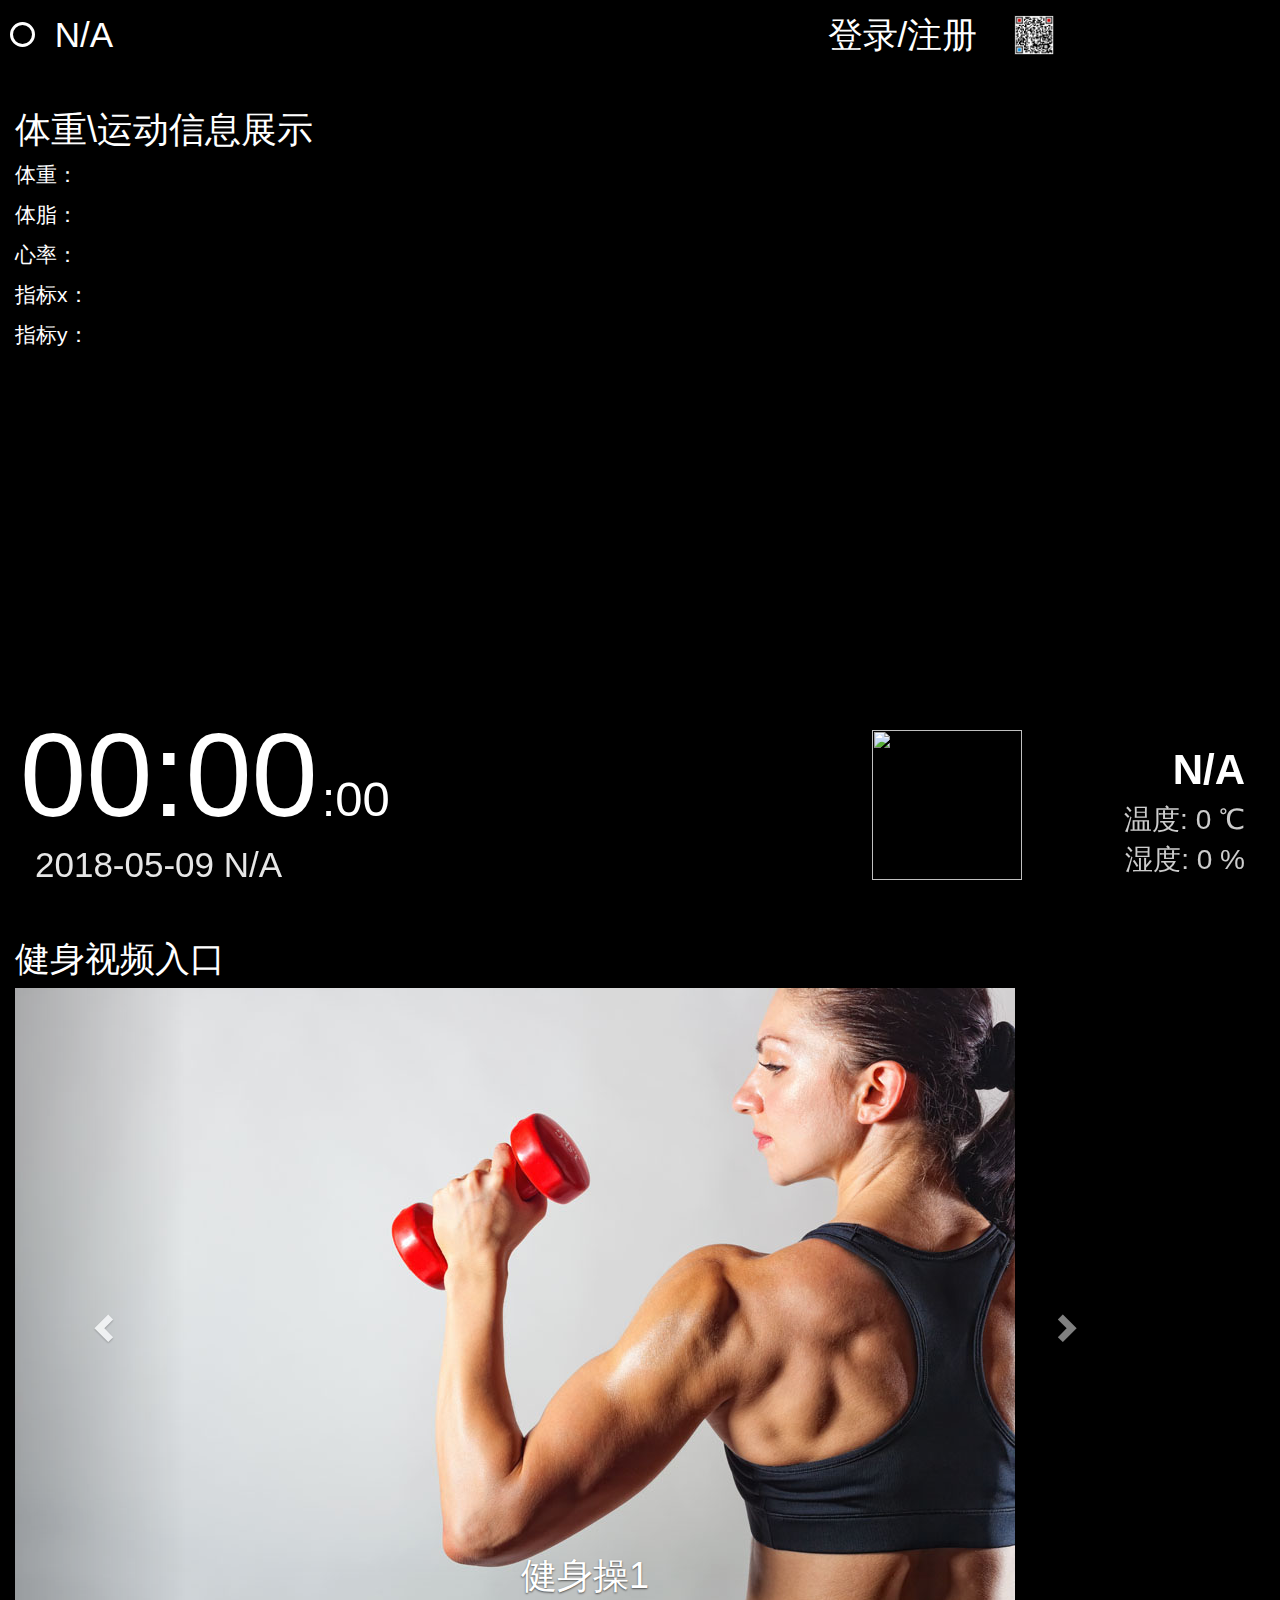
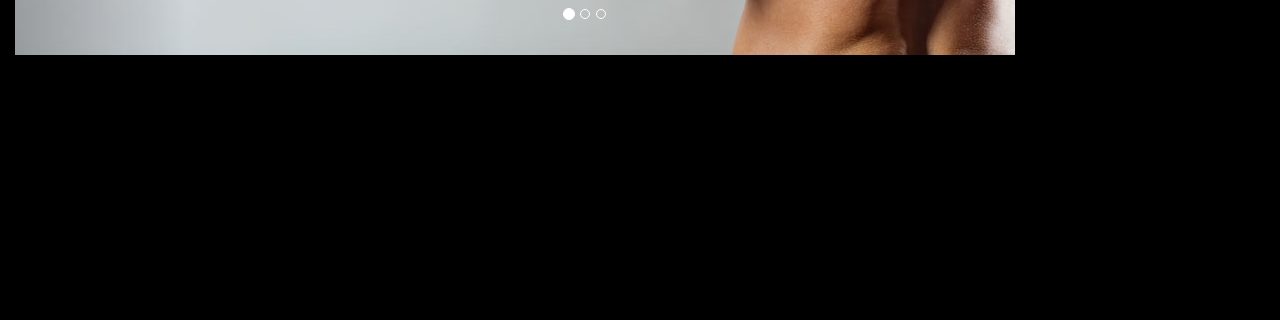
==== commit ac919d79: "Merge ce8f94569ea19999783969c2943223e9e95957a3 into b746544c7267de584f3679b7034c9239e949c62a" ====
--- a/index.html
+++ b/index.html
@@ -2,64 +2,73 @@
 <html>
 
 <head>
-    <meta charset="utf-8">
-    <meta http-equiv="X-UA-Compatible" content="IE=edge,chrome=1">
-    <title>Magic Mirror Main Display</title>
-    <meta name="description" content="">
-    <meta name="keywords" content="">
+	<meta charset="utf-8">
+	<meta http-equiv="X-UA-Compatible" content="IE=edge,chrome=1">
+	<title>Magic Mirror Main Display</title>
+	<meta name="description" content="">
+	<meta name="keywords" content="">
 
-    <link rel="stylesheet" type="text/css" href="Modules/css/bootstrap.min.css">
-    <link rel="stylesheet" type="text/css" href="Modules/css/index.css">
+	<link rel="stylesheet" type="text/css" href="Modules/css/bootstrap.min.css">
+	<link rel="stylesheet" type="text/css" href="Modules/css/index.css">
 </head>
 
 <body>
-<div class="screen">
-    <!--顶部-->
-    <div class="assistant-table container-fluid">
-        <div class="row">
-            <div class="col-md-9">
-                <i id="icon-assistant">
-                    <div class="circle"></div>
-                </i>
-                <span id="assistant-element">N/A</span>                
-            </div>
-            <div class="col-md-2">
-                <span class="text-right">登录/注册</span>                  
-            </div>
-            <div class="col-md-1">
-                 <img src="Resource/Rcode.png" width="50" class="img-responsive">  
-            </div>
-        </div>
-    </div>
+	<div class="screen">
+		<!--顶部-->
+		<div class="assistant-table container-fluid">
+			<div class="row">
+				<div class="col-md-9">
+					<i id="icon-assistant">
+						<div class="circle"></div>
+					</i>
+					<span id="assistant-element">N/A</span>
+				</div>
+				<div class="col-md-2">
+					<span class="text-right">登录/注册</span>
+				</div>
+				<div class="col-md-1">
+					<img src="Resource/Rcode.png" width="40" height="40" class="img-responsive">
+				</div>
+			</div>
+		</div>
 
-    <!--体重等信息-->
-    <div id="" class="container healthreport-table">
-        <h1>体重&运动信息展示</h1>
+		<!--体重等信息-->
+		<div id="" class="container healthreport-table">
+			<h1>体重\运动信息展示</h1>
 
-        <div class="row">
-            <!--指标区-->
-            <div class="col-md-3">
-                <p>体重：<span id="h-info-weight"></span></p>
-                <p>体脂：<span id="h-info-fat"></span></p>
-                <p>心率：<span id="h-info-heartrate"></span></p>
-                <p>指标x：<span id="h-info-x"></span></p>
-                <p>指标y：<span id="h-info-y"></span></p>
-            </div>
-            <!--图表区-->
-            <div class="col-md-9 charts-box">
-                <div class="col-md-12">
-                    <div id="weightCurveChart"></div>                    
-                </div>
-                
-                <div class="col-md-12">
-                    <div id="compositionPieChart" width="50%"></div>                    
-                </div>
-                
-            </div>
-        </div>
-
-
- <!--        <div class="health-info">
+			<div class="row">
+				<!--指标区-->
+				<div class="health-data col-md-3">
+					<p>体重：
+						<span id="h-info-weight"></span>
+					</p>
+					<p>体脂：
+						<span id="h-info-fat"></span>
+					</p>
+					<p>心率：
+						<span id="h-info-heartrate"></span>
+					</p>
+					<p>指标x：
+						<span id="h-info-x"></span>
+					</p>
+					<p>指标y：
+						<span id="h-info-y"></span>
+					</p>
+				</div>
+				<!--适应区-->
+				<div class="col-md-2">
+				</div>
+				<!--图表区-->
+				<div class="charts-box text-right col-md-7">
+					<div class="col-md-12">
+						<div id="weightCurveChart"></div>
+					</div>
+					<div class="col-md-12">
+						<div id="compositionPieChart" width="50%"></div>
+					</div>
+				</div>
+			</div>
+			<!--<div class="health-info">
             <span>室内实时温度:</span>
             <span id="health-1">N/A</span>
             <span>摄氏度</span>
@@ -74,99 +83,107 @@
             <span id="health-3">N/A</span>
             <span>次/分钟</span>
         </div> -->
-    </div>
-    
-    <!--健身视频入口-->
-    <div class="container video-table">
-        <h3>健身视频入口</h3>
-<!--          <video id="video1" src="/home/pi/Videos/demo.mp4"></video>-->    
-        <div id="myCarousel" class="carousel slide" data-ride='carousel'>
-            <!-- 轮播（Carousel）指标 -->
-            <ol class="carousel-indicators">
-                <li data-target="#myCarousel" data-slide-to="0" class="active"></li>
-                <li data-target="#myCarousel" data-slide-to="1"></li>
-                <li data-target="#myCarousel" data-slide-to="2"></li>
-            </ol>   
-            <!-- 轮播（Carousel）项目 -->
-            <div class="carousel-inner" role="listbox">
-                <div class="item active">
-                    <img src="Resource/videoslide1.png" alt="First slide">
-                    <div class="carousel-caption">
-                        <h1>健身操1</h1>
-                    </div>
-                </div>
-                <div class="item">
-                    <img src="Resource/videoslide2.png" alt="Second slide">
-                    <div class="carousel-caption">
-                        <h1>健身操2</h1>
-                    </div>
-                </div>
-                <div class="item">
-                    <img src="Resource/videoslide3.png" alt="Third slide">
-                    <div class="carousel-caption">
-                        <h1>健身操3</h1>
-                    </div>
-                </div>
-            </div>
-            <!-- 轮播（Carousel）导航 -->
-            <a class="left carousel-control" href="#myCarousel" role="button" data-slide="prev">
-                <span class="glyphicon glyphicon-chevron-left" aria-hidden="true"></span>
-                <span class="sr-only">Previous</span>
-            </a>
-            <a class="right carousel-control" href="#myCarousel" role="button" data-slide="next">
-                <span class="glyphicon glyphicon-chevron-right" aria-hidden="true"></span>
-                <span class="sr-only">Next</span>
-            </a>
-        </div>  <!--end carousel-->
-    </div> <!--end video-table-->
-    
+		</div>
 
-    <!-- 底部日期时间+天气信息-->    
-    <div class="information-table container">
-        <div class="row">
-            <div class="normal-table col-md-6">
-                    <div class="timenum col-md-12">
-                        <span id="time-element">00:00</span>
-                        <span id="second-element">:00</span>
-                    </div>
-                    <div class="dayinfo col-md-12">
-                        <span id="date-element">2018-05-09</span>
-                        <span id="week-element">N/A</span>
-                    </div>
-            </div>
-            <div class="icon-table col-md-3">
-                <img id="weather-icon" class="icon-weather" src="Resource/icon-example.png">
-            </div>
-            <div class="info-table col-md-3">
-                <div class="weather col-md-12">
-                    <strong>
-                        <span id="weather-element">N/A</span>
-                    </strong>
-                </div>
-                <div class="tempnum col-md-12">
-                    <span>温度:</span>
-                    <span id="temp-element">N/A</span>
-                    <span>℃</span>
-                </div>
-                <div class="humiditynum col-md-12">
-                    <span>湿度:</span>
-                    <span id="humidity-element">N/A</span>
-                    <span>%</span>
-                </div>
-            </div>
-        </div>
-    </div> <!--end .infomation-table -->
-</div> <!--end .srceen-->
+		<!--健身视频入口-->
+		<div class="container video-table">
+			<h3>健身视频入口</h3>
+			<!--<video id="video1" src="/home/pi/Videos/demo.mp4"></video>-->
+			<div id="myCarousel" class="carousel slide" data-ride="carousel">
+				<!-- 轮播（Carousel）指标 -->
+				<ol class="carousel-indicators">
+					<li data-target="#myCarousel" data-slide-to="0" class="active"></li>
+					<li data-target="#myCarousel" data-slide-to="1"></li>
+					<li data-target="#myCarousel" data-slide-to="2"></li>
+				</ol>
+				<!-- 轮播（Carousel）项目 -->
+				<div class="carousel-inner" role="listbox">
+					<div class="item active">
+						<img src="Resource/videoslide1.png" alt="First slide">
+						<div class="carousel-caption">
+							<h1>健身操1</h1>
+						</div>
+					</div>
+					<div class="item">
+						<img src="Resource/videoslide2.png" alt="Second slide">
+						<div class="carousel-caption">
+							<h1>健身操2</h1>
+						</div>
+					</div>
+					<div class="item">
+						<img src="Resource/videoslide3.png" alt="Third slide">
+						<div class="carousel-caption">
+							<h1>健身操3</h1>
+						</div>
+					</div>
+				</div>
+				<!-- 轮播（Carousel）导航 -->
+				<a class="left carousel-control" href="#myCarousel" role="button" data-slide="prev">
+					<span class="glyphicon glyphicon-chevron-left" aria-hidden="true"></span>
+					<span class="sr-only">Previous</span>
+				</a>
+				<a class="right carousel-control" href="#myCarousel" role="button" data-slide="next">
+					<span class="glyphicon glyphicon-chevron-right" aria-hidden="true"></span>
+					<span class="sr-only">Next</span>
+				</a>
+			</div>
+			<!--end carousel-->
+		</div>
+		<!--end video-table-->
 
-<script type="text/javascript" src="Modules/js/jquery-3.3.1.min.js"></script>
-<script type="text/javascript" src="Modules/js/bootstrap.min.js"></script>
-<script type="text/javascript" src="Modules/js/echarts.min.js"></script>
-<script type="text/javascript" src="Modules/js/moment.min.js"></script>
-<script type="text/javascript" src="Modules/js/crypto-js.js"></script>
-<script type="text/javascript" src="Modules/js/hmac-sha1.js"></script>
-<script type="text/javascript" src="Modules/js/index.js"></script>
-<script>   
-</script>
+
+		<!-- 底部日期时间+天气信息-->
+		<nav class="navbar navbar-fixed-bottom">
+			<div class="container-fluid information-table">
+				<div class="row">
+					<div class="normal-table col-md-7">
+						<div class="timenum col-md-12">
+							<span id="time-element">00:00</span>
+							<span id="second-element">:00</span>
+						</div>
+						<div class="dayinfo col-md-12">
+							<span id="date-element">2018-05-09</span>
+							<span id="week-element">N/A</span>
+						</div>
+					</div>
+					<div class="icon-table col-md-2">
+						<img id="weather-icon" class="icon-weather" src="Resource/icon-example.png">
+					</div>
+					<div class="info-table text-right col-md-3">
+						<div class="weather col-md-12">
+							<strong>
+								<span id="weather-element">N/A</span>
+							</strong>
+						</div>
+						<div class="tempnum col-md-12">
+							<span>温度:</span>
+							<span id="temp-element">0</span>
+							<span>℃</span>
+						</div>
+						<div class="humiditynum col-md-12">
+							<span>湿度:</span>
+							<span id="humidity-element">0</span>
+							<span>%</span>
+						</div>
+					</div>
+				</div>
+			</div>
+		</nav>
+		<!--end .infomation-table -->
+	</div>
+	<!--end .srceen-->
+
+	<script type="text/javascript" src="Modules/js/jquery-3.3.1.min.js"></script>
+	<script type="text/javascript" src="Modules/js/bootstrap.min.js"></script>
+	<script type="text/javascript" src="Modules/js/echarts.min.js"></script>
+	<script type="text/javascript" src="Modules/js/moment.min.js"></script>
+	<script type="text/javascript" src="Modules/js/crypto-js.js"></script>
+	<script type="text/javascript" src="Modules/js/hmac-sha1.js"></script>
+	<script type="text/javascript" src="Modules/js/index.js"></script>
+	<script>
+
+
+	</script>
 </body>
 
-</html>+</html>
--- a/Modules/css/index.css
+++ b/Modules/css/index.css
@@ -2,141 +2,163 @@
 /**
  * 
  * @authors Lin Yangyang & Wang Hanze
- * @date    2018-03-18 10:03:06
- * @version 1.3.0
+ * @date    2018-07-08 00:50:00
+ * @version 1.3.5
  */
 
 body {
-    margin: 0;
-    padding: 0;
-    width: 1080px;
-    height: 1920px;
-    background: #000000;
+	margin: 0;
+	padding: 0;
+	width: 1080px;
+	height: 1920px;
+	background: #000000;
 }
 
-.screen {   
-    margin: 0;
-    padding: 0;
-    width: 1080px;
-    height: 1920px;
-    position: relative;
-    background: #000000;
-    font-family: Arial, Helvetica, sans-serif;
-    color: #ffffff;
+.screen {
+	margin: 0;
+	padding: 0;
+	width: 1080px;
+	height: 1920px;
+	position: relative;
+	background: #000000;
+	font-family: Arial, Helvetica, sans-serif;
+	color: #ffffff;
+}
+
+h3 {
+	font-size: 2.5em;
+}
+
+.assistant-table {
+	margin-bottom: 20px;
+	padding: 10px;
+	font-size: 2.5em;
+}
+
+.circle {
+	display: inline-block;
+	/* margin-top: 17.5px;
+      margin-bottom: 17.5px;*/
+	margin-right: 10px;
+	width: 25px;
+	height: 25px;
+	border: 3px solid;
+	border-color: #ffffff;
+	border-radius: 25px;
+	animation: 3s opacity_trans 0s infinite;
+}
+
+@keyframes opacity_trans {
+	0% {
+		opacity: 0;
+	}
+	50% {
+		opacity: 1;
+	}
+	100% {
+		opacity: 0;
+	}
+}
+
+.img-responsive {
+	margin: 5px;
+}
+
+.health-data {
+	font-size: 1.5em;
+}
+
+#weightCurveChart {
+	width: 90%;
+	height: 250px;
+	display: inline-block;
+}
+
+#compositionPieChart {
+	width: 80%;
+	height: 300px;
+	display: inline-block;
+}
+
+.video-table {
+	margin-top: 200px;
+	margin-bottom: 50px;
 }
 
 .information-table {
-    position: absolute;
-    bottom: 10px;
+	margin-bottom: 10px;
 }
 
-h3 {
-    font-size: 2.5em;
+.normal-table {
+	margin: 0;
+	padding: 0;
+	padding-left: 20px;
 }
 
-.health-info {
-    font-size: 1.5em;
+.icon-table {
+	margin: 0;
+	padding: 0;
+}
+
+.info-table {
+	margin: 0;
+	margin-top: 20px;
+	padding: 0;
+	padding-right: 20px;
+}
+
+.timenum {
+	margin: 0;
+	padding: 0;
+	height: 150px;
+}
+
+#time-element {
+	font-size: 8.5em;
+}
+
+#second-element {
+	font-size: 3.5em;
+}
+
+.dayinfo {
+	font-size: 2.5em;
+	opacity: 0.9;
 }
 
 .icon-weather {
-    width: 150px
-    height: 150px;
-    margin-top: 70px;
-    margin-left: 120px;
+	width: 150px;
+	height: 150px;
+	margin-top: 40px;
+	margin-left: 125px;
 }
 
-.assistant-table {
-    margin-bottom: 20px;
-    padding: 10px;
-    font-size: 2.5em;
-}
-.video-table{
-    margin-top: 20px;
-}
-
-.charts-box{
-    width: 630px;
-    height: 600px;
-}
-#weightCurveChart{
-    width: 90%;
-    height: 250px;
-    display: inline-block;
-}
-#compositionPieChart{
-    width: 80%;
-    height: 300px;  
-    display: inline-block;
-}
-.circle {
-    display: inline-block;
-   /* margin-top: 17.5px;
-    margin-bottom: 17.5px;*/
-    margin-right: 10px;
-    width: 25px;
-    height: 25px;
-    border: 3px solid;
-    border-color: #ffffff;
-    border-radius: 25px;
-    animation: 3s opacity_trans 0s infinite;
-}
-
-@keyframes opacity_trans {
-    0% {
-        opacity: 0;
-    }
-    50% {
-        opacity: 1;
-    }
-    100% {
-        opacity: 0;
-    }
-}
-#weather-element{
-    font-size: 1.5em;
-}
-.info-table {
-    margin-top: 20px;
-}
-
-.timenum {
-    height: 180px;
-}
-
-#time-element {
-    font-size: 8.5em;
-}
-
-#second-element {
-    font-size: 3.5em;
-}
-
-.dayinfo {
-    font-size: 2.5em;
-    opacity: 0.9;
+#weather-element {
+	font-size: 1.5em;
 }
 
 .weather {
-    margin-left: 20px;
-    margin-top: 40px;
-    font-size: 2em;
+	margin: 0;
+	margin-top: 30px;
+	font-size: 2em;
 }
 
 .tempnum {
-    margin-left: 20px;
-    font-size: 2em;
-    opacity: 0.8;
+	margin: 0;
+	font-size: 2em;
+	opacity: 0.8;
 }
 
 .humiditynum {
-    margin-left: 20px;
-    font-size: 2em;
-    opacity: 0.8;
+	margin: 0;
+	font-size: 2em;
+	opacity: 0.8;
 }
 
 .padding-10px {
-    padding: 10px;
+	padding: 10px;
 }
-.margin-20px{
-    margin: 20px;
-}+
+.margin-20px {
+	margin: 20px;
+}
